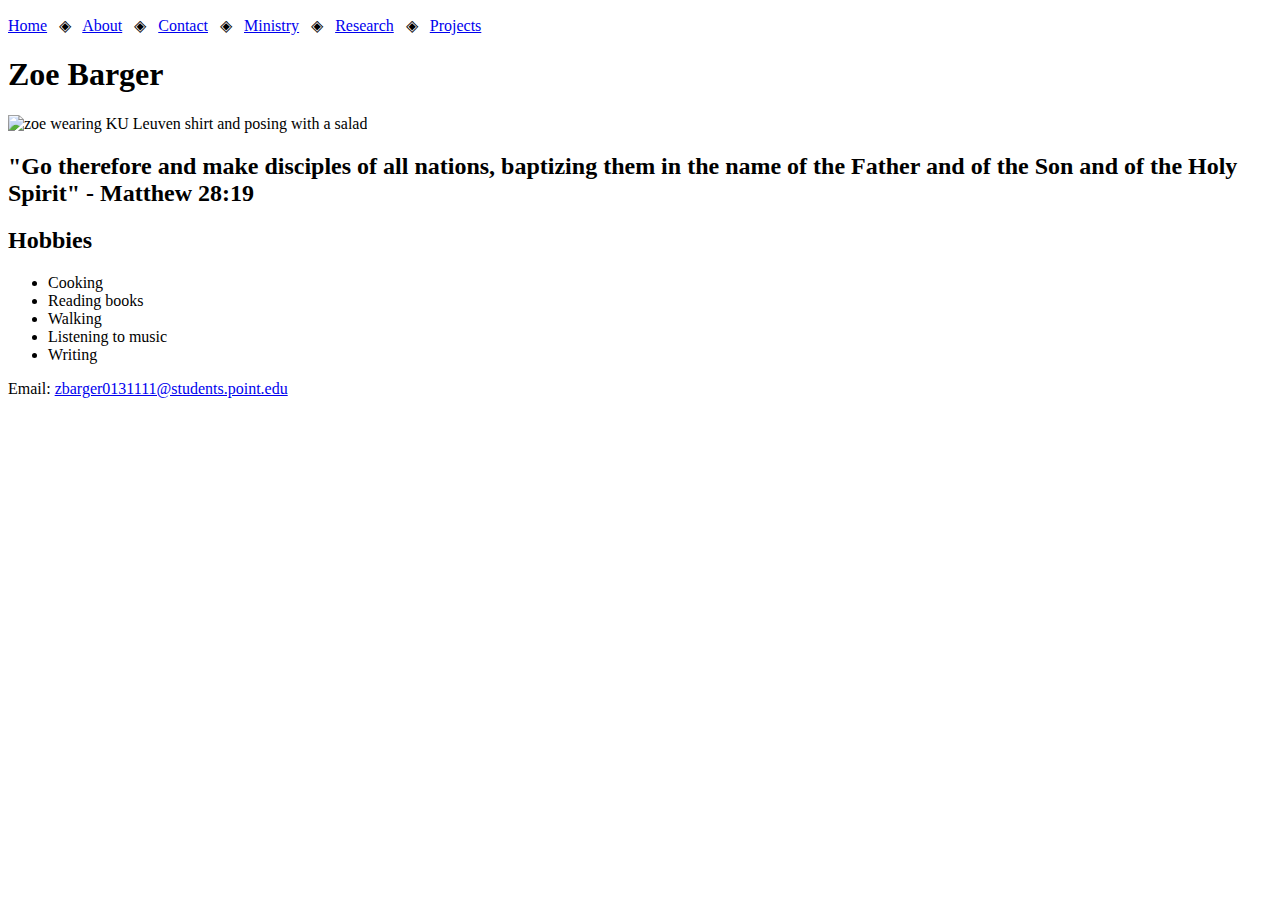
==== portfolio/about.html @ 0ee9049a "Add files via upload" ====
<!DOCTYPE html>
<!--
Student Name: Zoe Barger
File Name: about.html
Date: 02/08/2025 -->

<html lang="en">

<head>
    <title>About</title>
    <meta charset="utf-8">
</head>
<body>
    <nav>
        <p><a href="index.html">Home</a> &nbsp; &#9672; &nbsp;
            <a href="about.html">About</a> &nbsp; &#9672; &nbsp; 
            <a href="contact.html">Contact</a> &nbsp; &#9672; &nbsp;
            <a href="ministry.html">Ministry</a> &nbsp; &#9672; &nbsp; 
            <a href="research.html">Research</a> &nbsp; &#9672; &nbsp; 
            <a href="projects.html">Projects</a></p>
    </nav>
    <header>
        <h1>Zoe Barger</h1>
        <img src="images/zoe.png" alt="zoe wearing KU Leuven shirt and posing with a salad" height="500" width="500">
        <h2>"Go therefore and make disciples of all nations, baptizing them in the name of the Father and of the Son and of the Holy Spirit" - Matthew 28:19</h2>
    </header>
    <!-- Use the main area to add the main content to the webpage -->
    <main>
        <div id="hobbies">
            <h2>Hobbies</h2>
            <ul>
                <li>Cooking</li>
                <li>Reading books</li>
                <li>Walking</li>
                <li>Listening to music</li>
                <li>Writing</li>
            </ul>
        </div>
        <p></p>
    </main>
    <footer>
        Email: <a href="mailto:zbarger0131111@students.point.edu">zbarger0131111@students.point.edu</a>
    </footer>
</body>
</html>
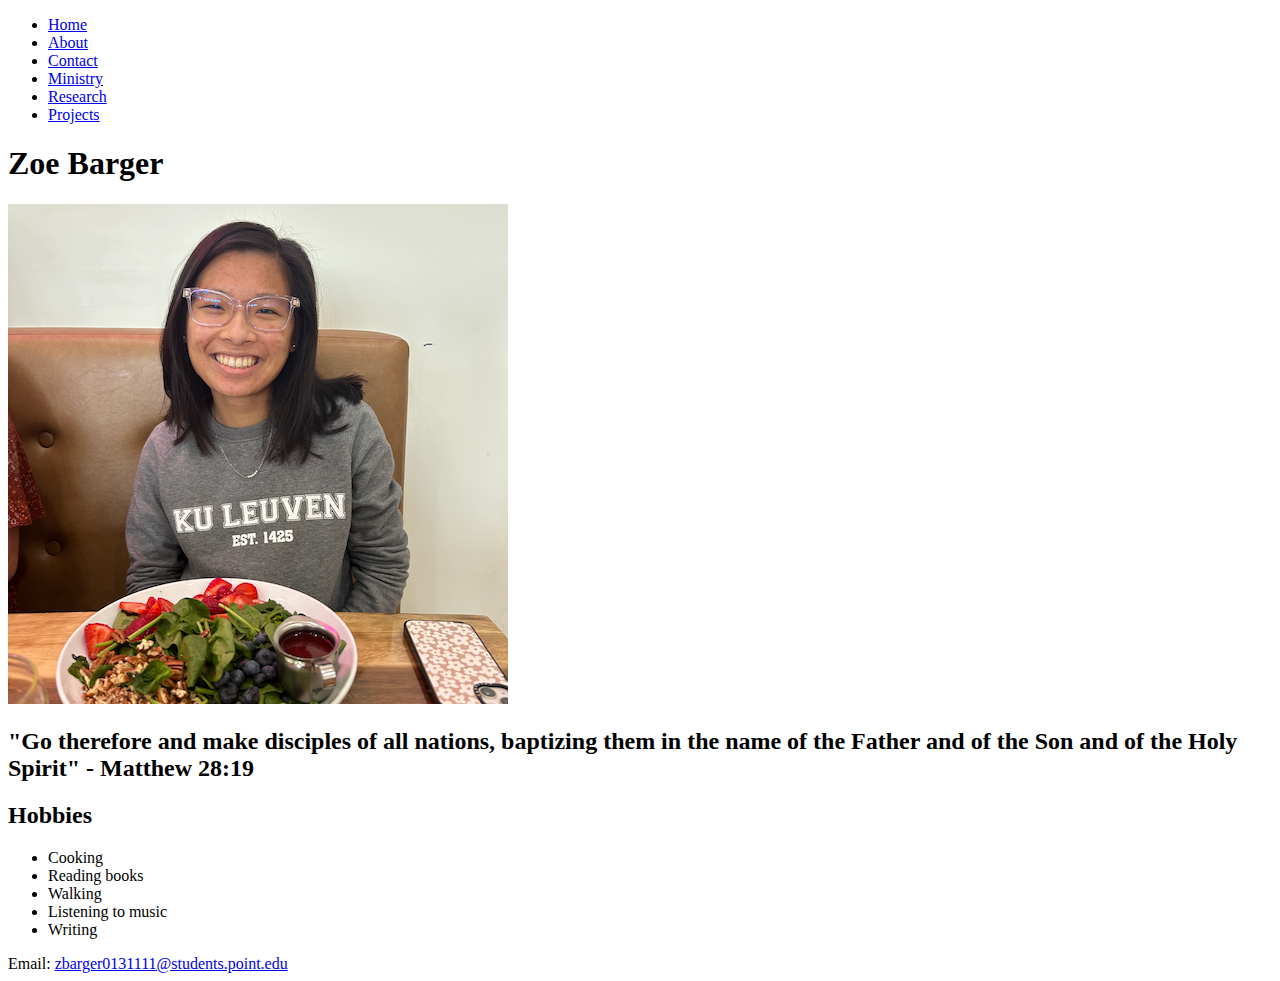
==== commit c9758316: "Add files via upload" ====
--- a/portfolio/about.html
+++ b/portfolio/about.html
@@ -9,19 +9,20 @@
 <head>
     <title>About</title>
     <meta charset="utf-8">
+    <link rel="stylesheet" href="css/styles.css">
 </head>
 <body>
     <nav>
-        <p><a href="index.html">Home</a> &nbsp; &#9672; &nbsp;
-            <a href="about.html">About</a> &nbsp; &#9672; &nbsp; 
-            <a href="contact.html">Contact</a> &nbsp; &#9672; &nbsp;
-            <a href="ministry.html">Ministry</a> &nbsp; &#9672; &nbsp; 
-            <a href="research.html">Research</a> &nbsp; &#9672; &nbsp; 
-            <a href="projects.html">Projects</a></p>
+        <ul><li><a href="index.html">Home</a></li> 
+            <li><a href="about.html">About</a></li> 
+            <li><a href="contact.html">Contact</a></li> 
+            <li><a href="ministry.html">Ministry</a></li> 
+            <li><a href="research.html">Research</a></li> 
+            <li><a href="projects.html">Projects</a></li></ul>
     </nav>
     <header>
         <h1>Zoe Barger</h1>
-        <img src="images/zoe.png" alt="zoe wearing KU Leuven shirt and posing with a salad" height="500" width="500">
+        <img src="images/zoe.png" alt="zoe wearing KU Leuven shirt and posing with a salad">
         <h2>"Go therefore and make disciples of all nations, baptizing them in the name of the Father and of the Son and of the Holy Spirit" - Matthew 28:19</h2>
     </header>
     <!-- Use the main area to add the main content to the webpage -->
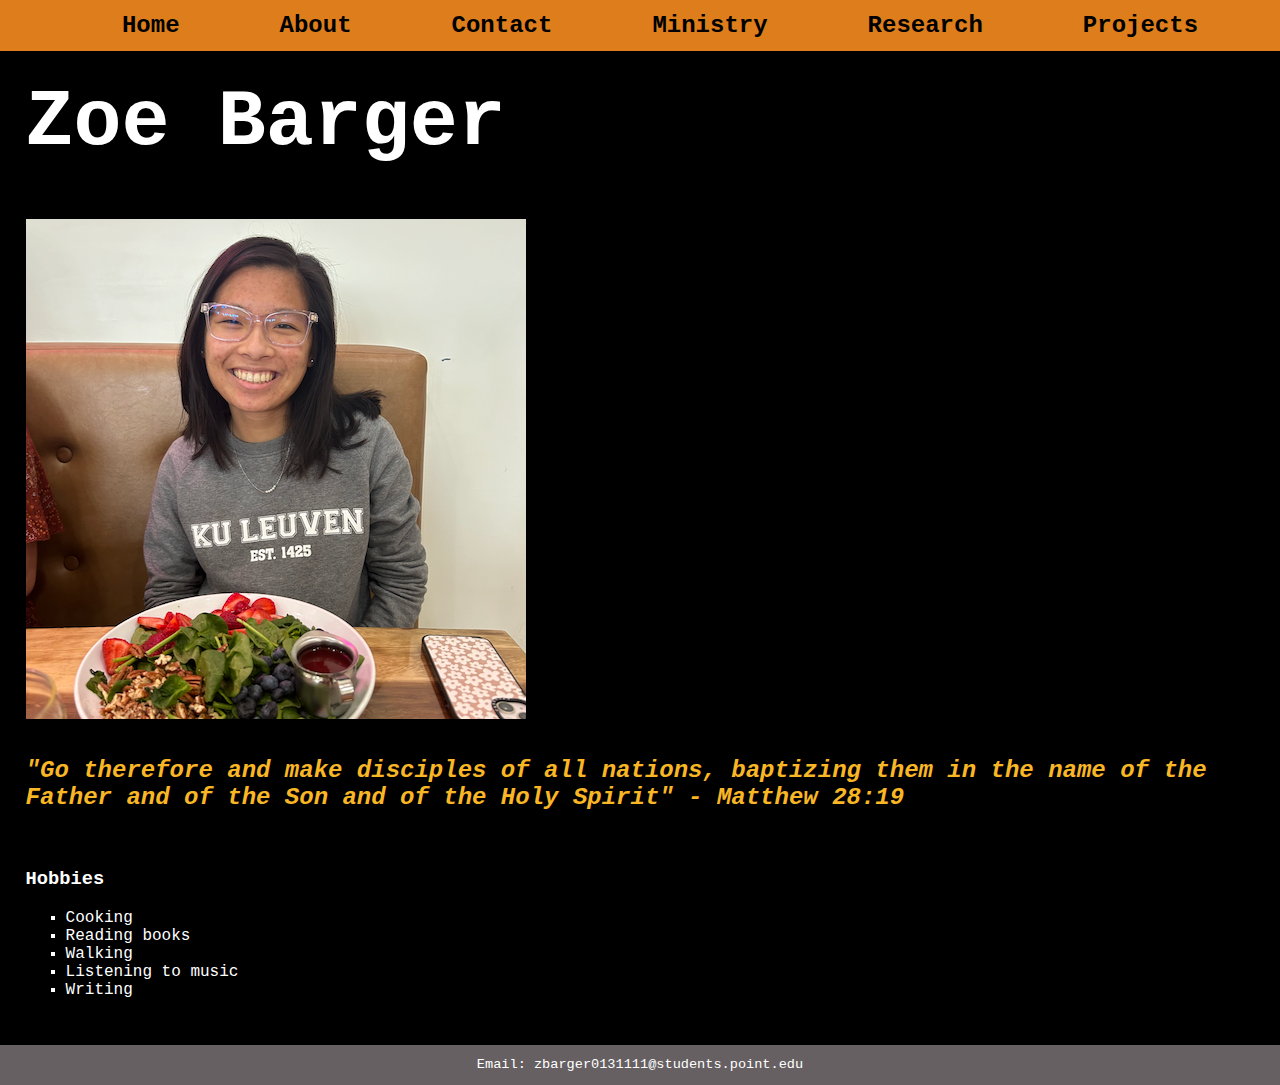
==== commit 1305c6a5: "Add files via upload" ====
--- a/portfolio/about.html
+++ b/portfolio/about.html
@@ -22,13 +22,13 @@
     </nav>
     <header>
         <h1>Zoe Barger</h1>
-        <img src="images/zoe.png" alt="zoe wearing KU Leuven shirt and posing with a salad">
-        <h2>"Go therefore and make disciples of all nations, baptizing them in the name of the Father and of the Son and of the Holy Spirit" - Matthew 28:19</h2>
+        <figure><img src="images/zoe.png" alt="zoe wearing KU Leuven shirt and posing with a salad"></figure>
+        <figcaption><h2>"Go therefore and make disciples of all nations, baptizing them in the name of the Father and of the Son and of the Holy Spirit" - Matthew 28:19</h2></figcaption>
     </header>
     <!-- Use the main area to add the main content to the webpage -->
     <main>
-        <div id="hobbies">
-            <h2>Hobbies</h2>
+        <article id="hobbies">
+            <h3>Hobbies</h2>
             <ul>
                 <li>Cooking</li>
                 <li>Reading books</li>
@@ -36,7 +36,7 @@
                 <li>Listening to music</li>
                 <li>Writing</li>
             </ul>
-        </div>
+        </article>
         <p></p>
     </main>
     <footer>
--- a/portfolio/css/styles.css
+++ b/portfolio/css/styles.css
@@ -0,0 +1,128 @@
+/*
+Name: Zoe Barger
+Date: 02/16/2025
+File name: styles.css
+*/
+
+/* CSS reset styles rule */
+body, header, nav, main, footer, img, h1, h2, figure, figcaption {
+    margin: 0;
+    padding: 0;
+    border: 0; 
+    color: white;
+  }
+
+  /* Style rules for header */
+  h1 {
+    text-decoration: none;
+    font-weight: bold;
+    font-family: 'Courier New', monospace;
+    padding: 2%;
+    font-size: 5em;
+    color: white;
+  }
+  h2 {
+    color: #f9b625;
+    text-decoration: none;
+    font-style: italic;
+    font-family: 'Courier New', monospace;
+    padding: 1% 2%;
+  }
+
+  /* Style rules for body and images */
+  body {
+    background-color: black;
+  }
+  
+  img {
+    max-width: 100%;
+    display: block;
+    padding: 2%;
+  }
+
+  /* Style rules for navigation area */
+  nav {
+    background-color: #dd7d1b; 
+  }
+  
+  nav ul {
+    list-style-type: none;
+    margin: 0;
+    text-align: center; 
+  }
+  
+  nav li {
+    display: inline-block;
+    font-size: 1.5em;
+    font-family: 'Courier New', monospace;
+    font-weight: bold;
+  }
+  nav li a {
+    display: block; 
+    color: black; 
+    padding: 0.5em 2em;
+    text-decoration: none; 
+  }
+
+  /* Style rules for main content */
+  main {
+    padding: 2%;
+    font-family: 'Courier New', monospace;
+  }
+
+ main p {
+    font-size: 1.25em;
+ }
+
+ main ul {
+    list-style: square;
+ }
+  
+ /* Style rules for class and id selectors */
+ .link {
+    color: black;
+    text-decoration: none;
+    font-weight: bold;
+    font-style: italic;
+ }
+
+ #contact {
+    text-align: center;
+ }
+
+ /* Style rules for footer content */
+ footer {
+    text-align: center;
+    font-size: 0.85em;
+    background-color: #666062;
+    color: white;
+    padding: 1% 0;
+    font-family: 'Courier New', monospace;
+  }
+  
+  footer a {
+    color: white;
+    text-decoration: none;
+  }
+
+  /* Style rules for grid layout */
+  .container {
+    display: grid;
+    grid-template-columns: auto auto auto;
+    background-color: #3eb1c8;
+    padding: 10px;
+    box-shadow: 10px 10px #007398;
+    color: white;
+  }
+  .container > div {
+    background-color: black;
+    border: 1px solid white;
+    padding: 10px;
+    font-size: 20px;
+    text-align: center;
+  }
+  .headings {
+    font-weight: bold;
+  }
+
+  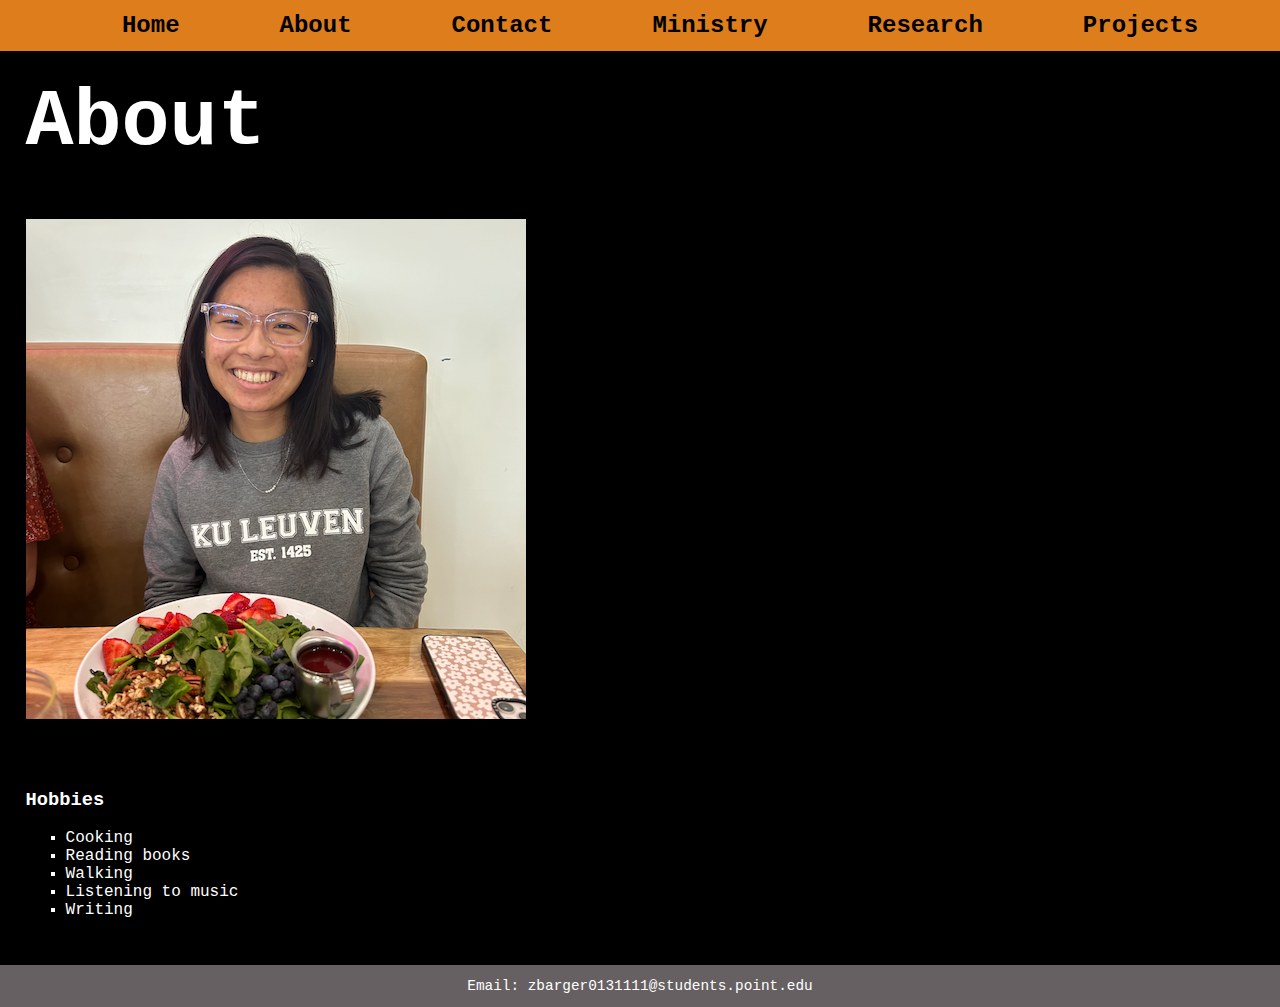
==== commit 3d397ad5: "Add files via upload" ====
--- a/portfolio/about.html
+++ b/portfolio/about.html
@@ -21,9 +21,8 @@
             <li><a href="projects.html">Projects</a></li></ul>
     </nav>
     <header>
-        <h1>Zoe Barger</h1>
+        <h1>About</h1>
         <figure><img src="images/zoe.png" alt="zoe wearing KU Leuven shirt and posing with a salad"></figure>
-        <figcaption><h2>"Go therefore and make disciples of all nations, baptizing them in the name of the Father and of the Son and of the Holy Spirit" - Matthew 28:19</h2></figcaption>
     </header>
     <!-- Use the main area to add the main content to the webpage -->
     <main>
--- a/portfolio/css/styles.css
+++ b/portfolio/css/styles.css
@@ -5,7 +5,7 @@
 */
 
 /* CSS reset styles rule */
-body, header, nav, main, footer, img, h1, h2, figure, figcaption {
+  body, header, nav, main, footer, img, h1, h2, figure, figcaption {
     margin: 0;
     padding: 0;
     border: 0; 
@@ -70,13 +70,18 @@
     font-family: 'Courier New', monospace;
   }
 
- main p {
+  main p {
     font-size: 1.25em;
- }
-
- main ul {
+  }
+
+  main ul {
     list-style: square;
- }
+  }
+  a {
+  color: #3eb1c8;
+  font-family: 'Courier New', monospace;
+  text-decoration: none;
+  }
   
  /* Style rules for class and id selectors */
  .link {
@@ -84,14 +89,14 @@
     text-decoration: none;
     font-weight: bold;
     font-style: italic;
- }
-
- #contact {
+  }
+
+  #contact {
     text-align: center;
- }
-
- /* Style rules for footer content */
- footer {
+  }
+
+  /* Style rules for footer content */
+  footer {
     text-align: center;
     font-size: 0.85em;
     background-color: #666062;
@@ -125,4 +130,123 @@
     font-weight: bold;
   }
 
-  +  /* Style rules for table */
+  table {
+    border-collapse: collapse;
+    width: 100%;
+  }
+
+  th, td {
+    text-align: left;
+    padding: 8px;
+    border: 1px solid #ddd;
+  }
+
+  /* Hide table from mobile viewport and use list to display content */
+  @media (max-width: 768px) {
+  table {
+      display: none;
+  }
+  }
+  @media (max-width: 768px) {
+  .table-data {
+      list-style: none;
+      padding: 0;
+  }
+  .table-data li {
+      margin-bottom: 10px;
+      padding: 5px;
+      border-bottom: 1px solid #ddd;
+  }
+  .table-data li::before {
+      content: attr(data-label) ": ";
+      font-weight: bold;
+  }
+  }
+
+  /* Table style rules for tablet */
+  @media (min-width: 768px) {
+  /* Increase cell padding */
+  td {
+      padding: 14px;
+  }
+  }
+
+  /* Table style rules for desktop */
+  @media (min-width: 1024px) {
+  /* Adjust table width */
+  table {
+      width: 75%; 
+  } 
+
+  /* Increase the font size */
+  th, td {
+      font-size: 18px;
+  } 
+  } 
+
+  /* Style for the container element */
+  #container {
+	width: 100%;
+	margin: auto;
+  }
+
+  /* Style rules for form elements */
+  fieldset, input {
+	margin-bottom: 1%;
+  }
+  
+  fieldset legend {
+	font-size: 1.25em;
+	font-weight: bold;
+  }
+  
+  label {
+	display: block;
+	padding-top: 3%;
+  }
+  
+  .btn {
+	border: none;
+	margin: 0 auto;
+	background-color: #3eb1c8;
+	font-size: 1em;
+	color: #fff;
+  font-family: 'Courier New', monospace; 
+  width: 200px;
+  height: 50px;
+  text-align: center;
+  }
+
+  /* Style for the footer element */
+  footer {
+	font-size: .9em;
+	text-align: center;
+  }
+
+  /* Styles for tablet  */ 
+  @media only screen and (min-width: 600px) {
+	form {
+		width: 80%;
+		margin: 0 auto; 
+	  }
+  }
+  /* Styles for mobile */
+  @media (max-width: 768px) {
+  form input, 
+  form select, 
+  form textarea {
+      font-size: 16px;
+  }
+  form button {
+      padding: 15px 20px;
+  }
+      }
+/* Styles for desktop */
+  @media (min-width: 992px) {
+  form {
+      width: 50%;
+      margin: 0 auto;
+  }
+  }
+
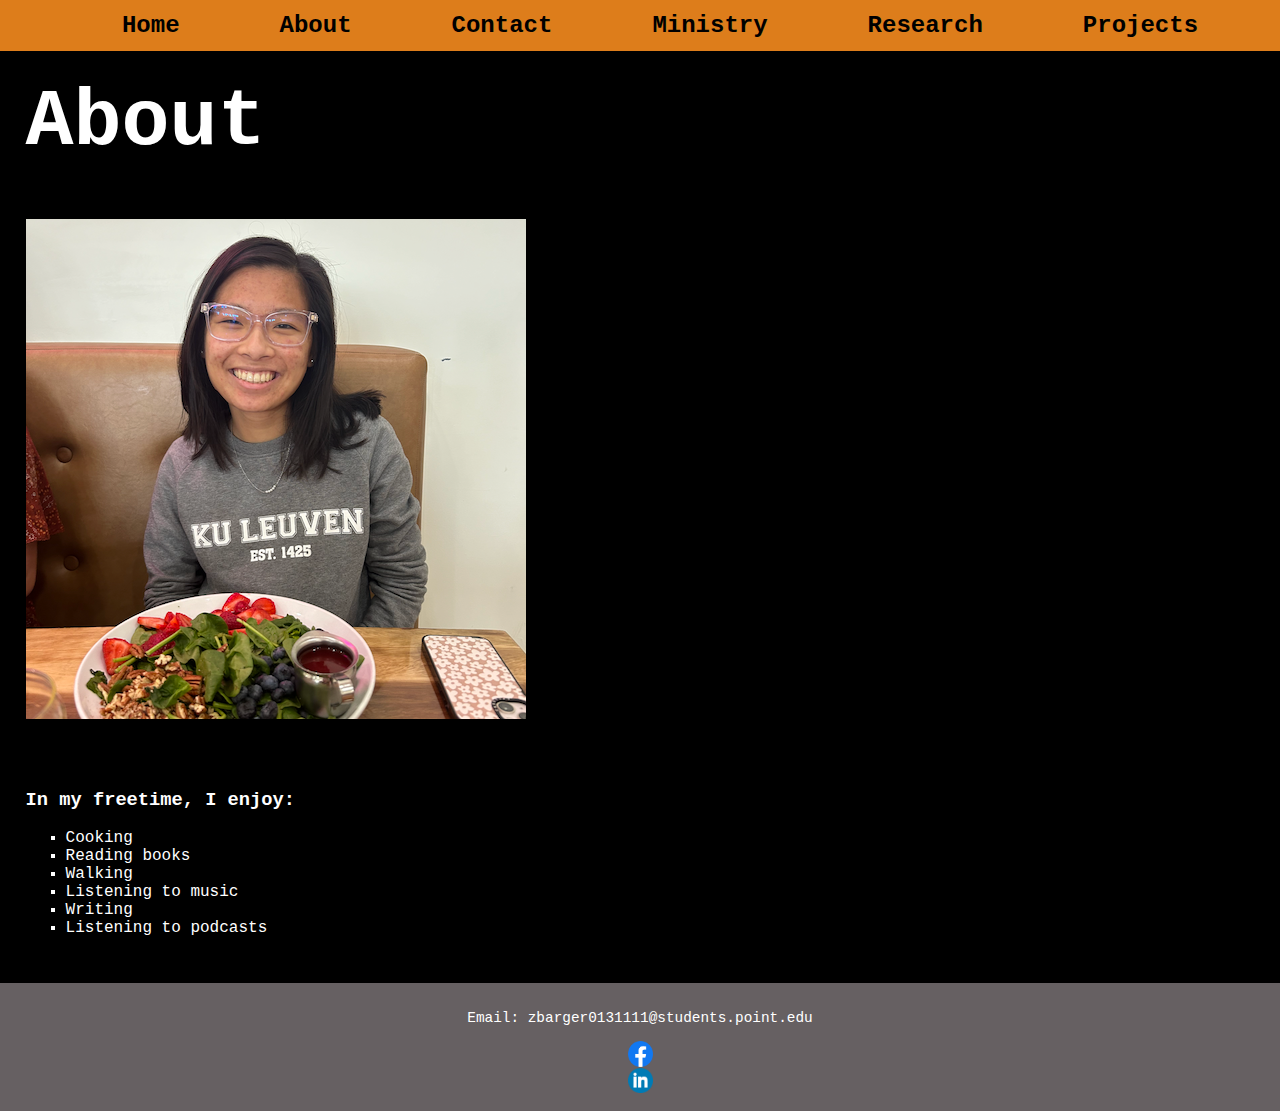
==== commit 6133fa29: "Add files via upload" ====
--- a/portfolio/about.html
+++ b/portfolio/about.html
@@ -10,6 +10,8 @@
     <title>About</title>
     <meta charset="utf-8">
     <link rel="stylesheet" href="css/styles.css">
+    <meta name="description" content="about Zoe Barger webpage">
+
 </head>
 <body>
     <nav>
@@ -27,19 +29,24 @@
     <!-- Use the main area to add the main content to the webpage -->
     <main>
         <article id="hobbies">
-            <h3>Hobbies</h2>
+            <h3>In my freetime, I enjoy:</h2>
             <ul>
                 <li>Cooking</li>
                 <li>Reading books</li>
                 <li>Walking</li>
                 <li>Listening to music</li>
                 <li>Writing</li>
+                <li>Listening to podcasts</li>
             </ul>
         </article>
         <p></p>
     </main>
     <footer>
-        Email: <a href="mailto:zbarger0131111@students.point.edu">zbarger0131111@students.point.edu</a>
+        <p>Email: <a href="mailto:zbarger0131111@students.point.edu">zbarger0131111@students.point.edu</a></p>
+        <div class="icons">
+        <a href="https://www.facebook.com" target="_blank"><img src="images/facebook.png" alt="facebook logo"></a>
+        <a href="https://www.linkedin.com/in/zoe-barger-457449258" target="_blank"><img src="images/linkedin.webp" alt="linkedin logo"></a>
+        </div>
     </footer>
 </body>
 </html>--- a/portfolio/css/styles.css
+++ b/portfolio/css/styles.css
@@ -248,5 +248,9 @@
       width: 50%;
       margin: 0 auto;
   }
-  }
-
+}
+.icons {
+  display: inline-block;
+  width: 2%;
+}
+
